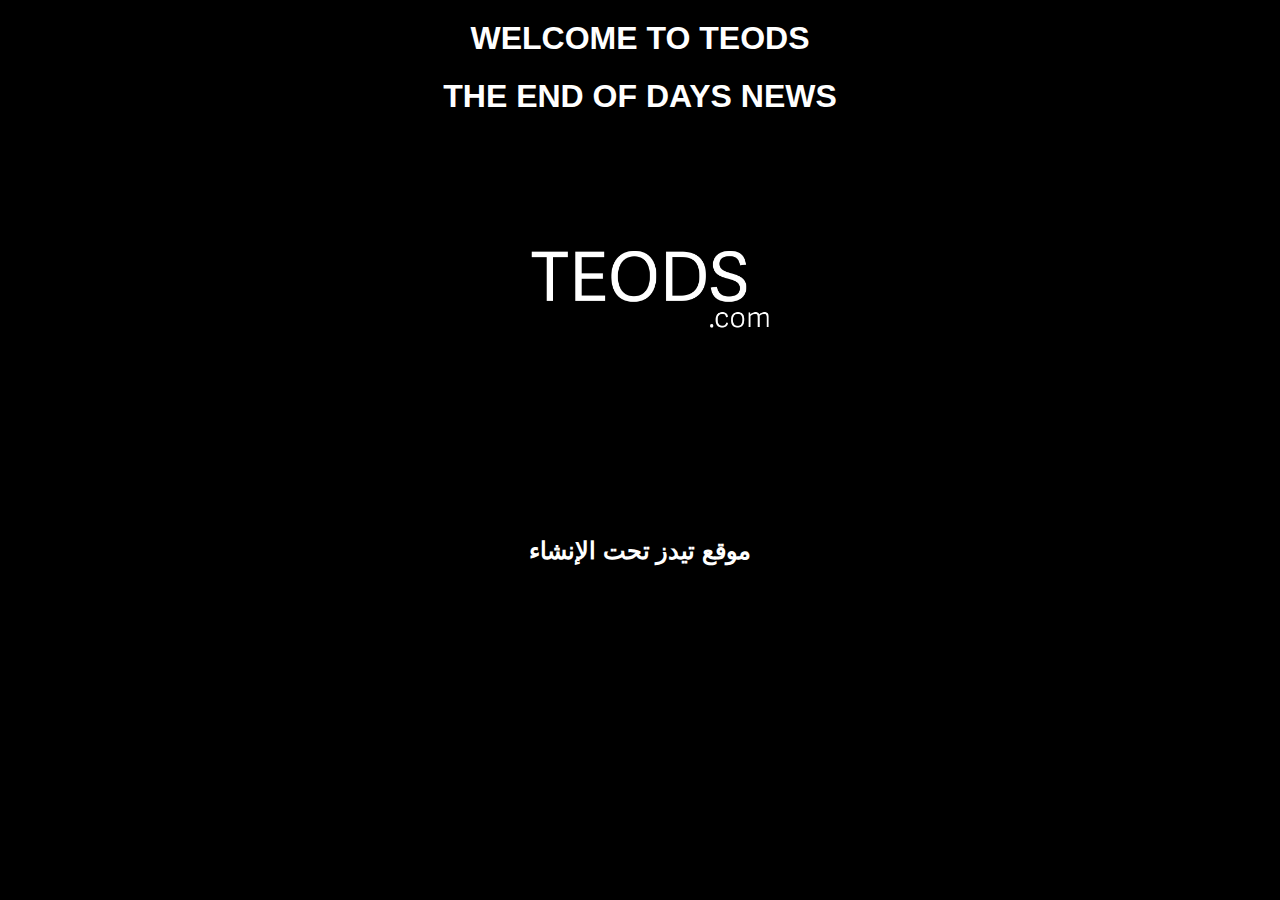
==== index.html @ e40151f4 "Add files via upload" ====
<html lang="en">

<head>
    <meta charset="UTF-8" />
    <meta http-equiv="X-UA-Compatible" content="IE=edge" />
    <meta name="viewport" content="width=device-width, initial-scale=1.0" />
    <link rel="stylesheet" href="./Style/style.css" />
    <link href="./Noto_Kufi_Arabic/NotoKufiArabic-VariableFont_wght.ttf" rel="stylesheet">

    <title>TEODS</title>
</head>

<body>
    <div class="header">
        <h1>WELCOME TO TEODS</h1>
        <h1>THE END OF DAYS NEWS</h1>
    </div>

    <div class="img">
        <img src="./Teods.png" alt="TEODS.COM" />
    </div>
    <div class="header2">
        <h2>موقع تيدز تحت الإنشاء</h1>
    </div>
</body>

</html>
---- Style/style.css ----
body {
    background: black;
    color: white;
    font-family: Arial, Helvetica, sans-serif;
    font-weight: normal;
    font-style: normal;
}

.header {
    text-align-last: center;
    margin-top: 20px;
}

.img,
img {
    width: 300px;
    height: 300px;
    display: block;
    margin-left: auto;
    margin-right: auto;
}

.header2,
h2 {
    text-align-last: center;
    margin-top: 100px;
    font-family: ;
    font-family: "Cairo", sans-serif;
}
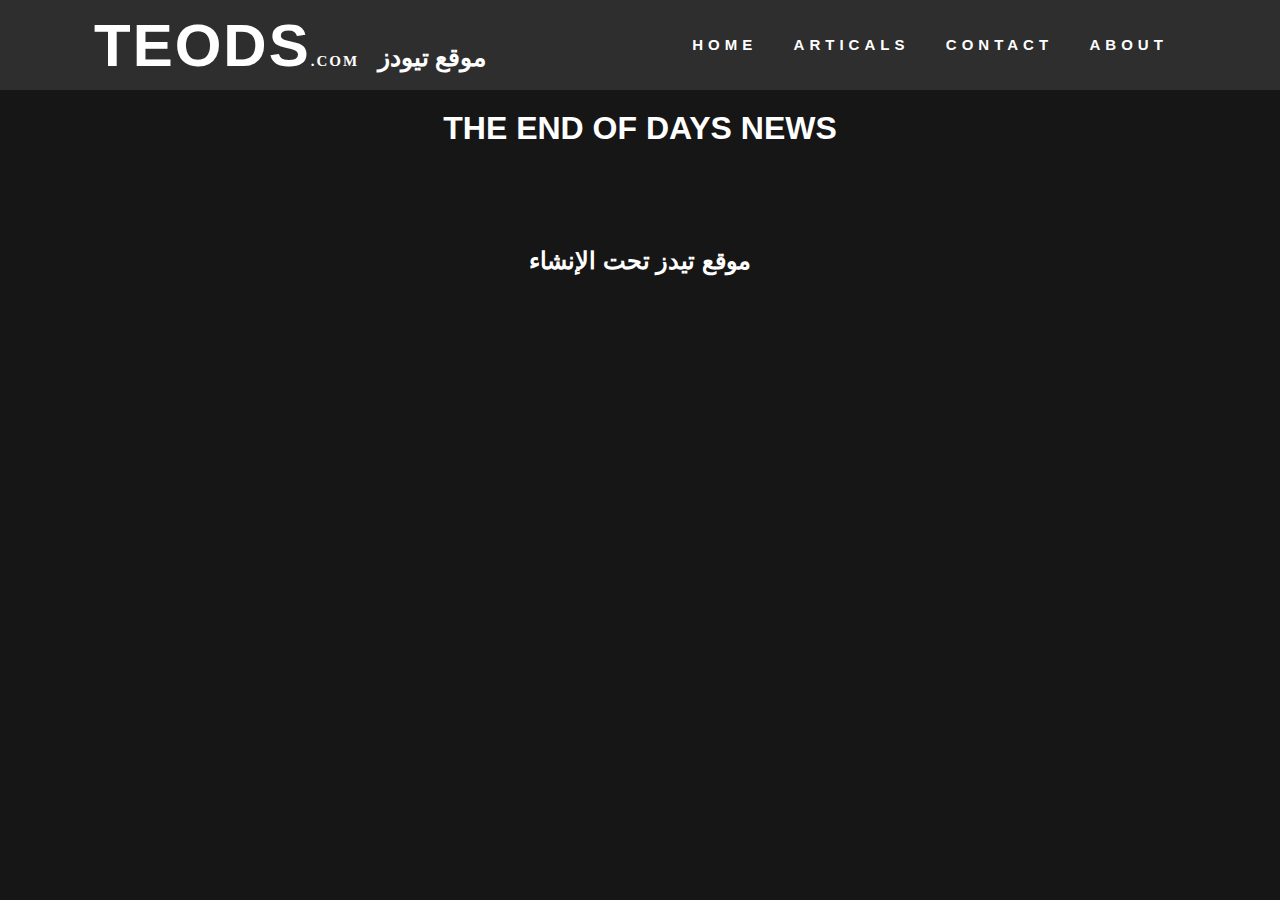
==== commit 64a06869: "Add files via upload" ====
--- a/index.html
+++ b/index.html
@@ -5,23 +5,47 @@
     <meta http-equiv="X-UA-Compatible" content="IE=edge" />
     <meta name="viewport" content="width=device-width, initial-scale=1.0" />
     <link rel="stylesheet" href="./Style/style.css" />
-    <link href="./Noto_Kufi_Arabic/NotoKufiArabic-VariableFont_wght.ttf" rel="stylesheet">
+    <link href="./Noto_Kufi_Arabic/NotoKufiArabic-VariableFont_wght.ttf" rel="stylesheet" />
 
     <title>TEODS</title>
 </head>
 
 <body>
+    <nav>
+        <div class="logo">
+            <h1>TEODS<span>.com</span> <span class="arab">موقع تيودز</span></h1>
+        </div>
+        <ul class="nav-links">
+            <li>
+                <a href="#">HOME</a>
+            </li>
+            <li>
+                <a href="#">ARTICALS</a>
+            </li>
+            <li>
+                <a href="#">CONTACT</a>
+            </li>
+            <li>
+                <a href="#">ABOUT</a>
+            </li>
+        </ul>
+
+        <div class="burger">
+            <div class="line1"></div>
+            <div class="line2"></div>
+            <div class="line3"></div>
+        </div>
+    </nav>
     <div class="header">
-        <h1>WELCOME TO TEODS</h1>
         <h1>THE END OF DAYS NEWS</h1>
     </div>
 
-    <div class="img">
-        <img src="./Teods.png" alt="TEODS.COM" />
-    </div>
+
     <div class="header2">
         <h2>موقع تيدز تحت الإنشاء</h1>
     </div>
+
+    <script src="./script.js"></script>
 </body>
 
 </html>--- a/Style/style.css
+++ b/Style/style.css
@@ -1,5 +1,137 @@
+* {
+    margin: 0px;
+    padding: 0px;
+    box-sizing: border-box;
+}
+
+nav {
+    display: flex;
+    justify-content: space-around;
+    align-items: center;
+    min-height: 10vh;
+    font-family: Arial, Helvetica, sans-serif;
+    background-color: rgb(46, 46, 46);
+}
+
+.logo {
+    color: white;
+    text-transform: uppercase;
+    letter-spacing: 2px;
+    font-size: 30px;
+}
+
+span {
+    font-size: 15px;
+    font-family: "cairo";
+}
+
+.arab {
+    font-size: 25px;
+    font-family: "cairo";
+    letter-spacing: 0px;
+}
+
+.nav-links {
+    display: flex;
+    justify-content: space-around;
+    width: 40%;
+    text-decoration: none;
+}
+
+.nav-links li {
+    list-style: none;
+}
+
+.nav-links a {
+    color: white;
+    text-decoration: none;
+    letter-spacing: 5px;
+    font-size: 15px;
+    font-weight: bold;
+}
+
+.burger div {
+    width: 25px;
+    height: 3px;
+    background-color: white;
+    margin: 5px;
+    transition: all 0.3 ease;
+}
+
+.burger {
+    display: none;
+}
+
+@media screen and (max-width: 1024px) {
+    .nav-links {
+        width: 60%;
+    }
+    .logo {
+        color: white;
+        text-transform: uppercase;
+        letter-spacing: 2px;
+        font-size: 20px;
+    }
+    span {
+        font-size: 10px;
+        font-family: "cairo";
+    }
+}
+
+@media screen and (max-width: 768px) {
+    body {
+        overflow-x: hidden;
+    }
+    .nav-links {
+        position: absolute;
+        right: 0px;
+        height: 92vh;
+        top: 10vh;
+        background-color: rgb(56, 56, 56);
+        display: flex;
+        flex-direction: column;
+        align-items: center;
+        width: 50%;
+        transform: translateX(100%);
+    }
+    .nav-links li {
+        opacity: 0;
+    }
+    .burger {
+        display: block;
+        cursor: pointer;
+    }
+}
+
+.nav-active {
+    transform: translate(0%);
+}
+
+@keyframes navLinkFade {
+    from {
+        opacity: 0;
+        transform: translateX(50px);
+    }
+    to {
+        opacity: 1;
+        transform: 0px;
+    }
+}
+
+.toggle .line1 {
+    transform: rotate(-45deg) translate(-5px, 6px);
+}
+
+.toggle .line2 {
+    opacity: 0;
+}
+
+.toggle .line3 {
+    transform: rotate(45deg) translate(-5px, -6px);
+}
+
 body {
-    background: black;
+    background: rgba(22, 22, 22);
     color: white;
     font-family: Arial, Helvetica, sans-serif;
     font-weight: normal;
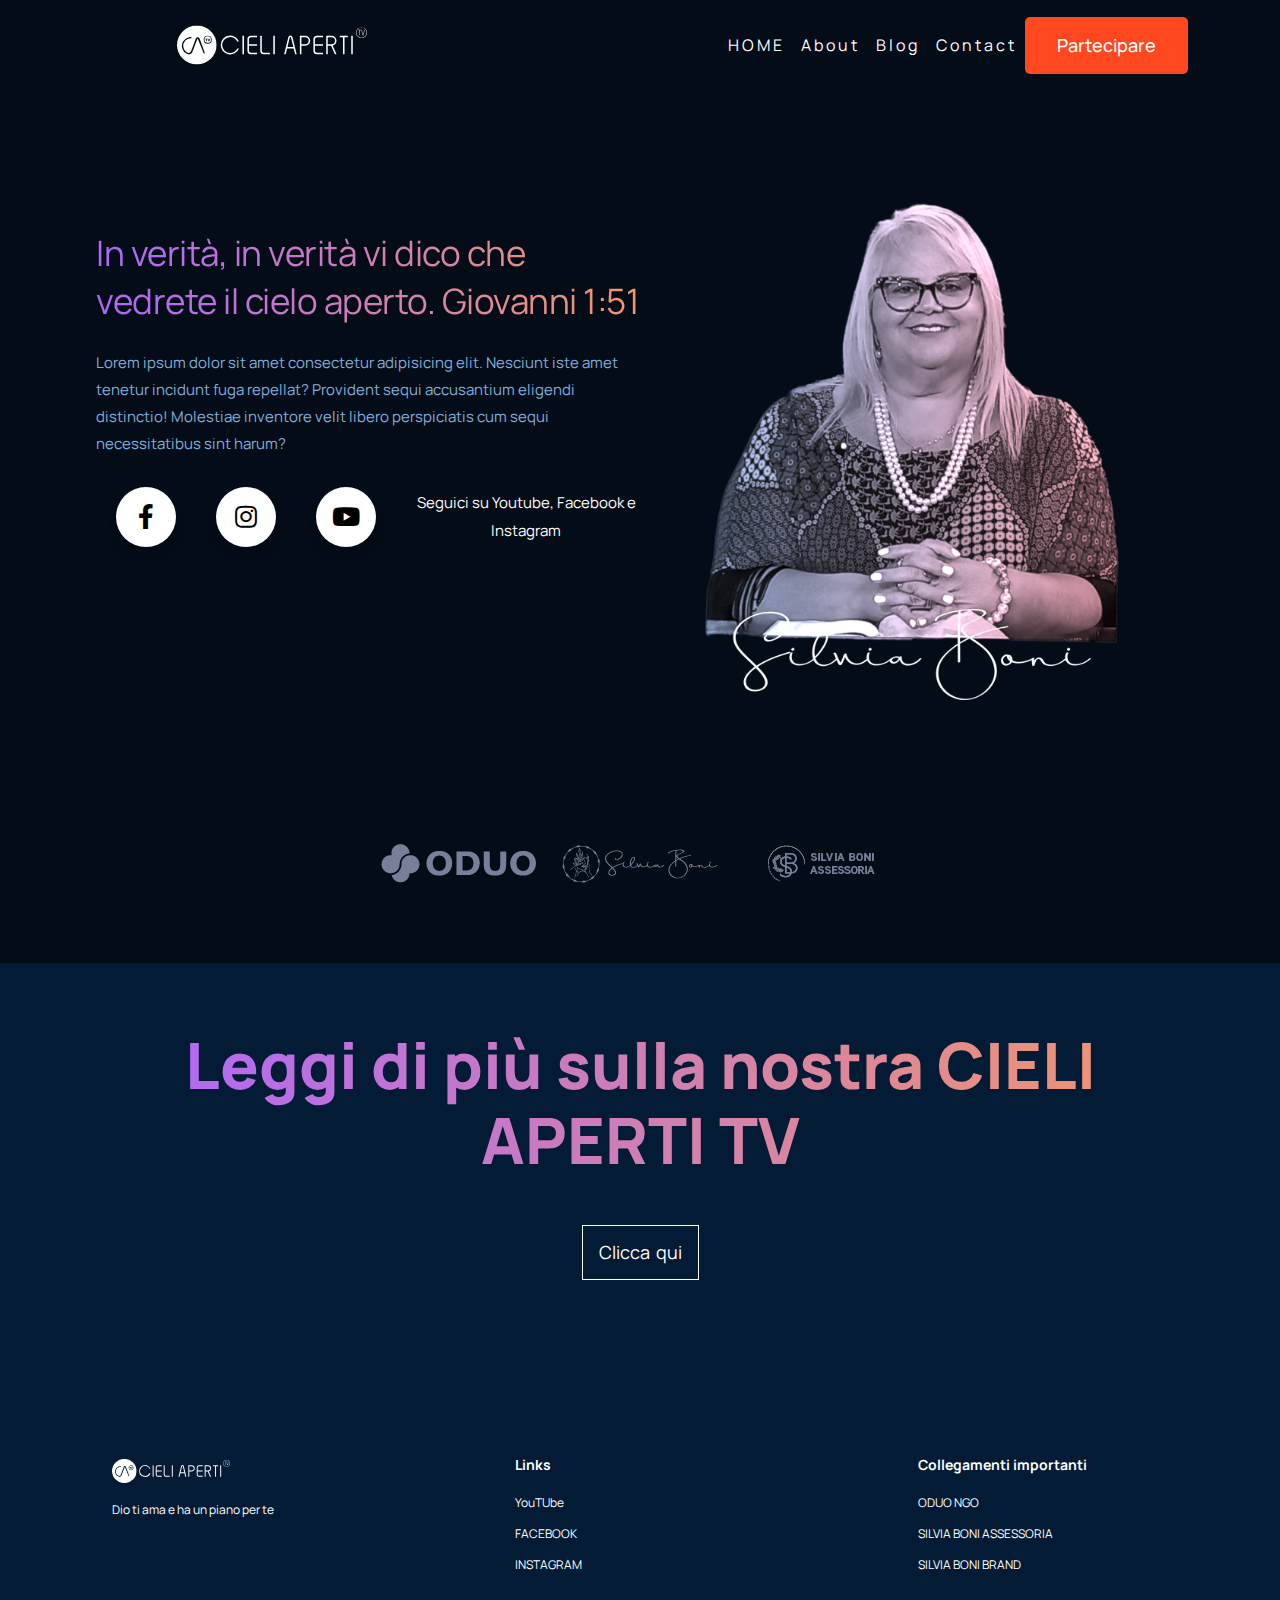
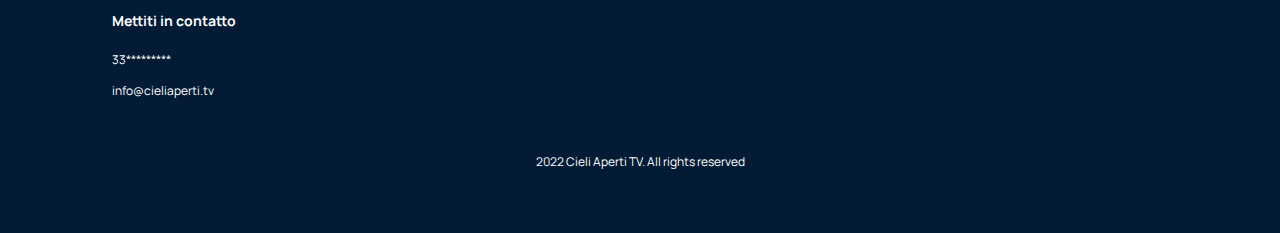
==== commit 1455f62b: "Add files via upload" ====
--- a/index.html
+++ b/index.html
@@ -1,51 +1,142 @@
 <html lang="en">
-
-<head>
+  <head>
     <meta charset="UTF-8" />
     <meta http-equiv="X-UA-Compatible" content="IE=edge" />
     <meta name="viewport" content="width=device-width, initial-scale=1.0" />
-    <link rel="stylesheet" href="./Style/style.css" />
-    <link href="./Noto_Kufi_Arabic/NotoKufiArabic-VariableFont_wght.ttf" rel="stylesheet" />
-
-    <title>TEODS</title>
-</head>
-
-<body>
-    <nav>
-        <div class="logo">
-            <h1>TEODS<span>.com</span> <span class="arab">موقع تيودز</span></h1>
-        </div>
-        <ul class="nav-links">
-            <li>
-                <a href="#">HOME</a>
-            </li>
-            <li>
-                <a href="#">ARTICALS</a>
-            </li>
-            <li>
-                <a href="#">CONTACT</a>
-            </li>
-            <li>
-                <a href="#">ABOUT</a>
-            </li>
-        </ul>
-
-        <div class="burger">
-            <div class="line1"></div>
-            <div class="line2"></div>
-            <div class="line3"></div>
-        </div>
-    </nav>
-    <div class="header">
-        <h1>THE END OF DAYS NEWS</h1>
-    </div>
+    <link
+      rel="shortcut icon"
+      href="../assets/favicon.ico"
+      type="image/x-icon"
+    />
 
 
-    <div class="header2">
-        <h2>موقع تيدز تحت الإنشاء</h1>
+    <link rel="stylesheet" href="./src/style.css" />
+    <link rel="stylesheet" href="https://cdnjs.cloudflare.com/ajax/libs/font-awesome/5.15.3/css/all.min.css"/>
+
+
+    <title>CIELI APERTI TV</title>
+  </head>
+  <body>
+    <nav>
+      <div class="logo">
+        <img src="./assets/logo.svg" alt="Cieli Aperti TV" />
+      </div>
+      <ul class="nav-links">
+        <li><a href="#">HOME</a></li>
+        <li><a href="#">About</a></li>
+        <li><a href="#">Blog</a></li>
+        <li><a href="#">Contact</a></li>
+        <li><div class="donation-btn">
+          <button type="button">Partecipare</button></li>
+      </ul>
+      <div class="burger">
+        <div class="line1"></div>
+        <div class="line2"></div>
+        <div class="line3"></div>
+      </div>
+    </nav>
+
+   <header class="ca-header">
+     
+    <div class="gpt3__header section__padding" id="home">
+      <div class="gpt3__header-content">
+        <h1 class="gradient__text">
+          In verità, in verità vi dico che vedrete il cielo aperto. Giovanni
+          1:51
+        </h1>
+        <p>
+          Lorem ipsum dolor sit amet consectetur adipisicing elit. Nesciunt iste
+          amet tenetur incidunt fuga repellat? Provident sequi accusantium
+          eligendi distinctio! Molestiae inventore velit libero perspiciatis cum
+          sequi necessitatibus sint harum?
+        </p>
+
+        <div class="gpt3__header-content__people">
+          <div class="wrapper">
+            <div class="icon facebook">
+               <div class="tooltip">
+                  Facebook
+               </div>
+               <span><i class="fab fa-facebook-f"></i></span>
+            </div>
+           
+            <div class="icon instagram">
+               <div class="tooltip">
+                  Instagram
+               </div>
+               <span><i class="fab fa-instagram"></i></span>
+            </div>
+          
+            <div class="icon youtube">
+               <div class="tooltip">
+                  YouTube
+               </div>
+               <span><i class="fab fa-youtube"></i></span>
+            </div>
+         </div>
+         <div class="gpt3__header-content__people">
+          <p> Seguici su Youtube, Facebook e Instagram</p>
+        </div>
+      </div>
+      </div>
+
+      <div class="gpt3__header-image">
+        <img src="./assets/ai.png" alt="Cieli Aperti LOGO" />
+      </div>
     </div>
-
-    <script src="./script.js"></script>
-</body>
-
-</html>+    
+   </header>
+   <div class="gpt3__brand section__padding">
+    <div>
+      <img src="./assets/ODUO.png" alt="ODUO" />
+    </div>
+    <div>
+      <img src="./assets/SilviaBoni.png"alt="Silvia Boni" />
+    </div>
+    <div>
+      <img src="./assets/SBA.png"alt="Silvia Boni Assessoria" />
+    </div>
+  </div>
+  
+   <footer class="bottom">
+     
+    <div class="gpt3__footer section__padding">
+      <div class="gpt3__footer-heading">
+        <h1 class="gradient__text">
+          Leggi di più sulla nostra CIELI APERTI TV
+        </h1>
+      </div>
+      <div class="gpt3__footer-btn">
+        <p>Clicca qui</p>
+      </div>
+      <div class="gpt3__footer-links">
+        <div class="gpt3__footer-links_logo">
+          <img src="./assets/logo.svg"alt="Logo" />
+          <p>Dio ti ama e ha un piano per te</p>
+        </div>
+        <div class="gpt3__footer-links_div">
+          <h4>Links</h4>
+          <p>YouTUbe</p>
+          <p>FACEBOOK</p>
+          <p>INSTAGRAM</p>
+        </div>
+        <div class="gpt3__footer-links_div">
+          <h4>Collegamenti importanti</h4>
+          <p>ODUO NGO</p>
+          <p>SILVIA BONI ASSESSORIA</p>
+          <p>SILVIA BONI BRAND</p>
+        </div>
+        <div class="gpt3__footer-links_div">
+          <h4>Mettiti in contatto</h4>
+          <p>33*********</p>
+          <p>info@cieliaperti.tv</p>
+        </div>
+      </div>
+      <div class="gpt3__footer-copyright">
+        <p>2022 Cieli Aperti TV. All rights reserved</p>
+      </div>
+    </div>
+   </footer>
+    <script src="./src/script.js"></script>
+  </body>
+</html>
--- a/src/style.css
+++ b/src/style.css
@@ -0,0 +1,771 @@
+@import url("https://fonts.googleapis.com/css2?family=Manrope:wght@200;300;400;500;600;700;800&display=swap");
+@import url("https://fonts.googleapis.com/css?family=Poppins:400,500,600,700&display=swap");
+
+:root {
+  --font-family: "Manrope", sans-serif;
+
+  --gradient-text: linear-gradient(89.97deg, #ae67fa 1.84%, #f49867 102.67%);
+  --gradient-bar: linear-gradient(103.22deg, #ae67fa -13.86%, #f49867 99.55%);
+
+  --color-bg: #040c18;
+  --color-footer: #031b34;
+  --color-blog: #042c54;
+  --color-text: #81afdd;
+  --color-subtext: #ff8a71;
+}
+
+/* * {
+  margin: 0;
+  padding: 0;
+} */
+body {
+  position: relative;
+}
+nav {
+  width: 100%;
+  height: 10vh;
+  /* background-color: #040c18; */
+  display: flex;
+  justify-content: space-around;
+  align-items: center;
+  /* justify-content: space-between; */
+}
+
+.logo img {
+  width: 250px;
+  height: 100px;
+}
+
+.nav-links {
+  width: 30%;
+  list-style: none;
+  display: flex;
+  justify-content: space-around;
+  text-transform: capitalize;
+  align-items: center;
+}
+
+.nav-links li a {
+  text-decoration: none;
+  font-size: 12pt;
+  font-family: var(--font-family);
+  letter-spacing: 3px;
+  color: white;
+  text-transform: capitalize;
+}
+.burger div {
+  color: white;
+  width: 25px;
+  height: 5px;
+  margin: 4px;
+  background-color: white;
+  transition: all 0.5s ease;
+}
+.burger {
+  display: none;
+}
+@media screen and (max-width: 1280px) {
+  .nav-links li a {
+    display: flex;
+    justify-content: space-between;
+    align-items: center;
+
+    padding: 1rem 0.5rem;
+  }
+
+  .logo img {
+    width: 190px;
+    height: 100px;
+  }
+}
+@media screen and (max-width: 820px) {
+  .nav-links,
+  li,
+  a {
+    padding: 1rem 0.2rem;
+
+    /* align-items: center; */
+
+    padding: 1rem 0.5rem;
+  }
+  .logo {
+    margin-left: -6rem;
+    margin-right: -7rem;
+  }
+
+  .logo img {
+    width: 100px;
+    height: 100px;
+  }
+}
+
+@media screen and (max-width: 680px) {
+  html,
+  body {
+    width: 100%;
+    overflow-x: hidden;
+  }
+  .burger {
+    display: block;
+  }
+  .nav-links {
+    color: white;
+    position: absolute;
+    top: 10vh;
+    right: 0;
+    flex-direction: column;
+    height: 90vh;
+    background-color: #040c18;
+    width: 50%;
+    align-items: center;
+    transform: translateX(100%);
+    align-items: center;
+  }
+  .nav-links li {
+    opacity: 0;
+  }
+  .wrapper,
+  .icon {
+    width: 30px;
+  }
+
+  .logo {
+    margin-left: 0;
+    margin-right: 0;
+  }
+
+  .logo img {
+    width: 160px;
+    height: 120px;
+  }
+}
+.active {
+  transform: translateX(0);
+}
+
+@keyframes opacity {
+  from {
+    opacity: 0;
+    transform: translateX(35px);
+  }
+  to {
+    opacity: 1;
+    transform: translateX(0);
+  }
+}
+
+.close .line1 {
+  transform: rotate(-45deg) translate(-6px, 7px);
+}
+
+.close .line2 {
+  opacity: 0;
+}
+.close .line3 {
+  transform: rotate(45deg) translate(-6px, -7px);
+}
+
+.donation-btn,
+button {
+  padding: 0.5rem 1rem;
+  color: #fff;
+  background: #ff4820;
+  font-family: var(--font-family);
+  font-weight: 500;
+  font-size: 18px;
+  line-height: 25px;
+  border: none;
+  outline: none;
+  cursor: pointer;
+  border-radius: 5px;
+}
+
+.gpt3__header {
+  display: flex;
+}
+
+.gpt3__header-content {
+  flex: 1;
+  display: flex;
+  justify-content: center;
+  align-items: flex-start;
+  flex-direction: column;
+
+  margin-right: 5rem;
+}
+
+.gpt3__header-content h1 {
+  font-family: var(--font-family);
+  font-weight: 800;
+  font-size: 62px;
+  letter-spacing: -0.04;
+  animation-name: text-focus-in;
+  animation-duration: 1s;
+  animation-timing-function: ease;
+  animation-delay: 0s;
+  animation-iteration-count: 1;
+  animation-direction: normal;
+  animation-fill-mode: none;
+  /* shorthand 
+  animation: text-focus-in 1s ease 0s 1 normal none;
+  */
+}
+@keyframes text-focus-in {
+  0% {
+    filter: blur(12px);
+    opacity: 0;
+  }
+  100% {
+    filter: blur(0);
+    opacity: 1;
+  }
+}
+.gpt3__header-content p {
+  font-family: var(--font-family);
+  font-style: normal;
+  font-weight: normal;
+  font-size: 20px;
+  line-height: 27px;
+  color: var(--color-text);
+
+  margin-top: 1.5rem;
+}
+
+.gpt3__header-content__people {
+  width: 100%;
+  display: flex;
+  justify-content: flex-start;
+  margin-top: 1rem;
+  margin-bottom: 1rem;
+}
+
+.gpt3__header-content__people img {
+  width: 181.79px;
+  height: 38px;
+}
+
+.gpt3__header-content__people p {
+  margin: 0 0 0 1rem;
+  font-family: var(--font-family);
+  font-weight: 400;
+  font-size: 14px;
+  line-height: 28px;
+  color: #fff;
+  text-align: center;
+  display: flex;
+}
+
+.gpt3__header-image {
+  flex: 1;
+  display: flex;
+  justify-content: center;
+  align-items: center;
+  animation-name: fade-in-top;
+  animation-duration: 1s;
+  animation-timing-function: ease;
+  animation-delay: 0s;
+  animation-iteration-count: 1;
+  animation-direction: normal;
+  animation-fill-mode: none;
+  animation: fade-in-top 1s ease 0s 1 normal none;
+}
+@keyframes fade-in-top {
+  0% {
+    transform: translateY(-50px);
+    opacity: 0;
+  }
+  100% {
+    transform: translateY(0);
+    opacity: 1;
+  }
+}
+.gpt3__header-image img {
+  width: 100%;
+  height: 100%;
+  margin-top: 0;
+}
+
+@media screen and (max-width: 1280px) {
+  .gpt3__header-content {
+    margin: 0 0 3rem;
+  }
+
+  .gpt3__header-image img {
+    width: 100%;
+    height: 100%;
+    margin-top: 0;
+  }
+
+  .gpt3__header-content h1 {
+    font-family: var(--font-family);
+    font-weight: 400;
+    font-size: 35px;
+    letter-spacing: -0.5;
+  }
+  .gpt3__header-content p {
+    font-size: 15px;
+  }
+}
+
+@media screen and (max-width: 1050px) {
+  .gpt3__header {
+    flex-direction: column;
+  }
+  .gpt3__header-content {
+    margin: 0 0 3rem;
+  }
+  .gpt3__header-image img {
+    width: 100%;
+    height: 100%;
+    margin-top: 0;
+  }
+
+  .gpt3__header-content h1 {
+    font-family: var(--font-family);
+    font-weight: 500;
+    font-size: 40px;
+    letter-spacing: -0.04;
+  }
+}
+@media screen and (max-width: 700px) {
+  .gpt3__header {
+    flex-direction: column;
+  }
+  .gpt3__header h1 {
+    font-size: 25px;
+    line-height: 31px;
+  }
+  .gpt3__header p {
+    font-size: 15px;
+    line-height: 23px;
+  }
+  .gpt3__header-content__people {
+    flex-direction: column;
+  }
+  .gpt3__header-content__people p {
+    margin: 0;
+  }
+  .gpt3__header-content__input input,
+  .gpt3__header-content__input button {
+    font-size: 16px;
+    line-height: 24px;
+  }
+}
+
+@media screen and (max-width: 650px) {
+  .gpt3__header h1 {
+    font-size: 25px;
+    line-height: 31px;
+  }
+  .gpt3__header p {
+    font-size: 15px;
+    line-height: 23px;
+  }
+  .gpt3__header-content__people {
+    flex-direction: column;
+  }
+  .gpt3__header-content__people p {
+    margin: 0;
+  }
+  .gpt3__header-content__input input,
+  .gpt3__header-content__input button {
+    font-size: 16px;
+    line-height: 24px;
+  }
+}
+
+@media screen and (max-width: 490px) {
+  .gpt3__header h1 {
+    font-size: 23px;
+    line-height: 30px;
+  }
+  .gpt3__header p {
+    font-size: 14px;
+    line-height: 21px;
+  }
+  .gpt3__header-content__input input,
+  .gpt3__header-content__input button {
+    font-size: 12px;
+    line-height: 16px;
+  }
+}
+/* 
+@media screen and (max-width: 1280px)
+@media screen and (max-width: 1050px)
+@media screen and (max-width: 700px)
+@media screen and (max-width: 550px)
+@media screen and (max-width: 390px)
+@media screen and (max-width: 280px) */
+
+* {
+  box-sizing: border-box;
+  padding: 0;
+  margin: 0;
+  scroll-behavior: smooth;
+}
+
+body {
+  background: var(--color-bg);
+}
+
+a {
+  color: unset;
+  text-decoration: none;
+}
+
+.gradient__bg {
+  /* ff 3.6+ */
+  background: -moz-radial-gradient(
+    circle at 0% 0%,
+    rgba(0, 40, 83, 1) 0%,
+    rgba(90, 0, 21, 1) 100%
+  );
+
+  /* safari 5.1+,chrome 10+ */
+  background: -webkit-radial-gradient(
+    circle at 0% 0%,
+    rgba(0, 40, 83, 1) 0%,
+    rgba(90, 0, 21, 1) 100%
+  );
+
+  /* opera 11.10+ */
+  background: -o-radial-gradient(
+    circle at 0% 0%,
+    rgba(0, 40, 83, 1) 0%,
+    rgba(90, 0, 21, 1) 100%
+  );
+
+  /* ie 10+ */
+  background: -ms-radial-gradient(
+    circle at 0% 0%,
+    rgba(0, 40, 83, 1) 0%,
+    rgba(90, 0, 21, 1) 100%
+  );
+
+  /* global 92%+ browsers support */
+  background: radial-gradient(
+    circle at 0% 0%,
+    rgba(0, 40, 83, 1) 0%,
+    rgba(90, 0, 21, 1) 100%
+  );
+}
+
+.gradient__text {
+  background: var(--gradient-text);
+  background-clip: text;
+  -webkit-background-clip: text;
+  -webkit-text-fill-color: transparent;
+}
+
+.section__padding {
+  padding: 4rem 6rem;
+}
+
+.section__margin {
+  margin: 4rem 6rem;
+}
+
+.scale-up-center {
+  -webkit-animation: scale-up-center 0.4s cubic-bezier(0.39, 0.575, 0.565, 1)
+    both;
+  animation: scale-up-center 0.4s cubic-bezier(0.39, 0.575, 0.565, 1) both;
+}
+
+@-webkit-keyframes scale-up-center {
+  0% {
+    -webkit-transform: scale(0.5);
+    transform: scale(0.5);
+  }
+  100% {
+    -webkit-transform: scale(1);
+    transform: scale(1);
+  }
+}
+@keyframes scale-up-center {
+  0% {
+    -webkit-transform: scale(0.5);
+    transform: scale(0.5);
+  }
+  100% {
+    -webkit-transform: scale(1);
+    transform: scale(1);
+  }
+}
+
+@media screen and (max-width: 700px) {
+  .section__padding {
+    padding: 4rem;
+  }
+
+  .section__margin {
+    margin: 4rem;
+  }
+}
+
+@media screen and (max-width: 550px) {
+  .section__padding {
+    padding: 4rem 2rem;
+  }
+
+  .section__margin {
+    margin: 4rem 2rem;
+  }
+}
+
+.gpt3__footer {
+  display: flex;
+  flex-direction: column;
+  justify-content: center;
+  align-items: center;
+
+  background: var(--color-footer);
+}
+
+.gpt3__footer-heading {
+  width: 100%;
+  text-align: center;
+
+  margin-bottom: 3rem;
+}
+
+.gpt3__footer-heading h1 {
+  font-family: var(--font-family);
+  font-weight: 800;
+  font-size: 64px;
+  line-height: 75px;
+}
+
+.gpt3__footer-btn {
+  display: flex;
+  justify-content: center;
+  align-items: center;
+
+  padding: 1rem;
+  border: 1px solid #fff;
+  text-align: center;
+
+  margin-bottom: 10rem;
+  cursor: pointer;
+}
+
+.gpt3__footer-btn p {
+  font-size: 18px;
+  font-family: var(--font-family);
+  line-height: 21px;
+  color: #fff;
+  word-spacing: 2px;
+}
+
+.gpt3__footer-links {
+  display: flex;
+  justify-content: space-between;
+  align-items: flex-start;
+  flex-direction: row;
+  flex-wrap: wrap;
+
+  width: 100%;
+  text-align: left;
+}
+
+.gpt3__footer-links div {
+  width: 250px;
+  margin: 1rem;
+}
+
+.gpt3__footer-links_logo {
+  display: flex;
+  flex-direction: column;
+}
+
+.gpt3__footer-links_logo img {
+  width: 118px;
+  height: 30px;
+
+  margin-bottom: 1rem;
+}
+
+.gpt3__footer-links_logo p {
+  font-family: var(--font-family);
+  font-size: 12px;
+  line-height: 15px;
+  color: #fff;
+}
+
+.gpt3__footer-links_div {
+  display: flex;
+  justify-content: flex-start;
+  flex-direction: column;
+}
+
+.gpt3__footer-links_div h4 {
+  font-size: 14px;
+  line-height: 17px;
+  font-family: var(--font-family);
+  color: #fff;
+
+  margin-bottom: 0.9rem;
+}
+
+.gpt3__footer-links_div p {
+  font-size: 12px;
+  line-height: 15px;
+  font-family: var(--font-family);
+  color: #fff;
+
+  margin: 0.5rem 0;
+  cursor: pointer;
+}
+
+.gpt3__footer-copyright {
+  margin-top: 2rem;
+  text-align: center;
+  width: 100%;
+}
+
+.gpt3__footer-copyright p {
+  font-size: 12px;
+  font-family: var(--font-family);
+  line-height: 15px;
+  color: #fff;
+}
+
+@media screen and (max-width: 850px) {
+  .gpt3__footer-heading h1 {
+    font-size: 44px;
+    line-height: 50px;
+  }
+}
+
+@media screen and (max-width: 550px) {
+  .gpt3__footer-heading h1 {
+    font-size: 34px;
+    line-height: 42px;
+  }
+
+  .gpt3__footer-links div {
+    margin: 1rem 0;
+  }
+
+  .gpt3__footer-btn p {
+    font-size: 14px;
+    line-height: 20px;
+  }
+}
+
+@media screen and (max-width: 400px) {
+  .gpt3__footer-heading h1 {
+    font-size: 27px;
+    line-height: 38px;
+  }
+}
+
+.wrapper {
+  display: inline-flex;
+  align-items: center;
+  justify-content: space-between;
+}
+.wrapper .icon {
+  margin: 0 20px;
+  text-align: center;
+  cursor: pointer;
+  display: flex;
+  align-items: center;
+  justify-content: center;
+  flex-direction: column;
+  position: relative;
+  z-index: 2;
+  transition: 0.4s cubic-bezier(0.68, -0.55, 0.265, 1.55);
+}
+.wrapper .icon span {
+  display: block;
+  height: 60px;
+  width: 60px;
+  background: #fff;
+  border-radius: 50%;
+  position: relative;
+  z-index: 2;
+  box-shadow: 0px 10px 10px rgba(0, 0, 0, 0.1);
+  transition: 0.4s cubic-bezier(0.68, -0.55, 0.265, 1.55);
+}
+.wrapper .icon span i {
+  line-height: 60px;
+  font-size: 25px;
+}
+.wrapper .icon .tooltip {
+  position: absolute;
+  top: 0;
+  z-index: 1;
+  background: #fff;
+  color: #fff;
+  padding: 10px 18px;
+  font-size: 20px;
+  font-weight: 500;
+  border-radius: 25px;
+  opacity: 0;
+  pointer-events: none;
+  box-shadow: 0px 10px 10px rgba(0, 0, 0, 0.1);
+  transition: 0.4s cubic-bezier(0.68, -0.55, 0.265, 1.55);
+}
+.wrapper .icon:hover .tooltip {
+  top: -70px;
+  opacity: 1;
+  pointer-events: auto;
+}
+.icon .tooltip:before {
+  position: absolute;
+  content: "";
+  height: 15px;
+  width: 15px;
+  background: #fff;
+  left: 50%;
+  bottom: -6px;
+  transform: translateX(-50%) rotate(45deg);
+  transition: 0.4s cubic-bezier(0.68, -0.55, 0.265, 1.55);
+}
+.wrapper .icon:hover span {
+  color: #fff;
+}
+.wrapper .icon:hover span,
+.wrapper .icon:hover .tooltip {
+  text-shadow: 0px -1px 0px rgba(0, 0, 0, 0.4);
+}
+.wrapper .facebook:hover span,
+.wrapper .facebook:hover .tooltip,
+.wrapper .facebook:hover .tooltip:before {
+  background: #3b5999;
+}
+
+.wrapper .instagram:hover span,
+.wrapper .instagram:hover .tooltip,
+.wrapper .instagram:hover .tooltip:before {
+  background: #e1306c;
+}
+.wrapper .youtube:hover span,
+.wrapper .youtube:hover .tooltip,
+.wrapper .youtube:hover .tooltip:before {
+  background: #de463b;
+}
+.gpt3__brand {
+  display: flex;
+  flex-wrap: wrap;
+  justify-content: center;
+  align-items: center;
+}
+
+.gpt3__brand div {
+  flex: 1;
+  max-width: 150px;
+  min-width: 120px;
+  margin: 1rem;
+
+  display: flex;
+  justify-content: center;
+  align-items: center;
+}
+
+/* @media screen and (max-width: 1280px){}
+@media screen and (max-width: 1050px){}
+@media screen and (max-width: 700px){}
+@media screen and (max-width: 550px){}
+@media screen and (max-width: 390px){}
+@media screen and (max-width: 280px){} */
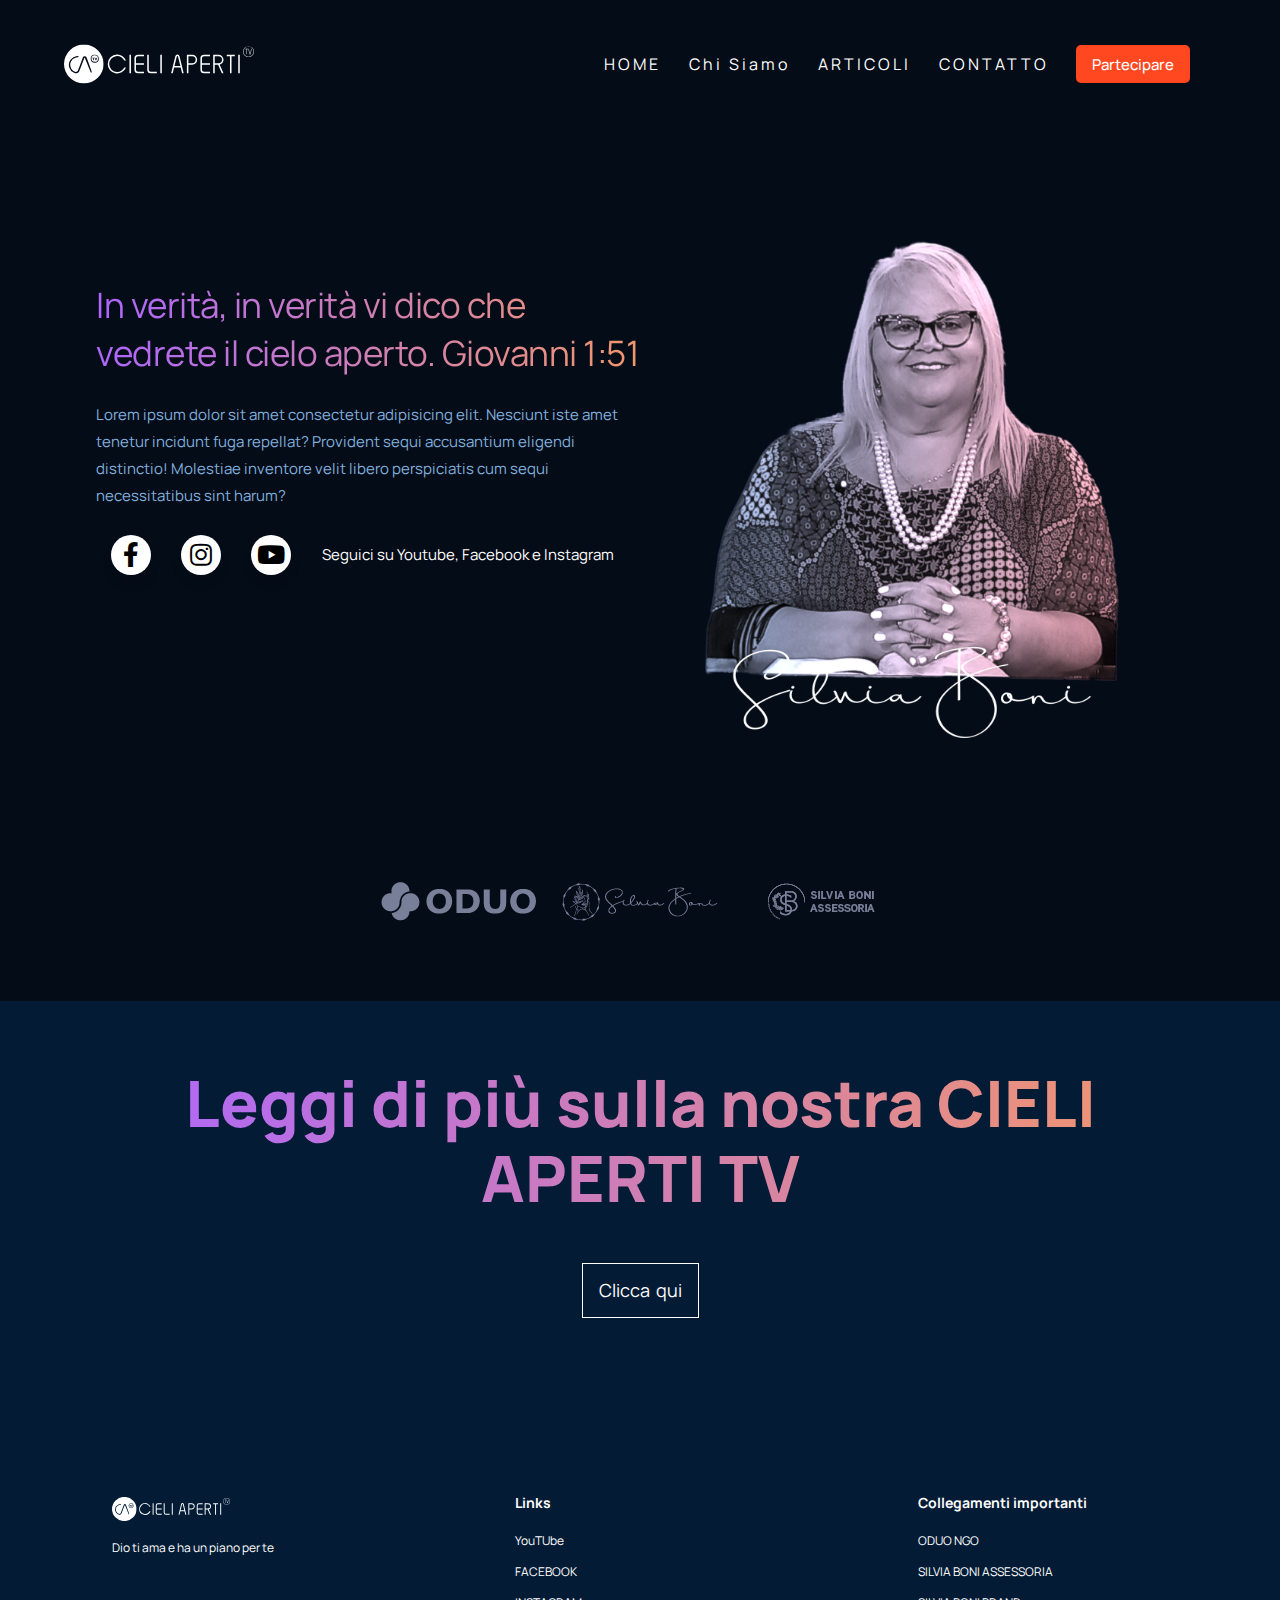
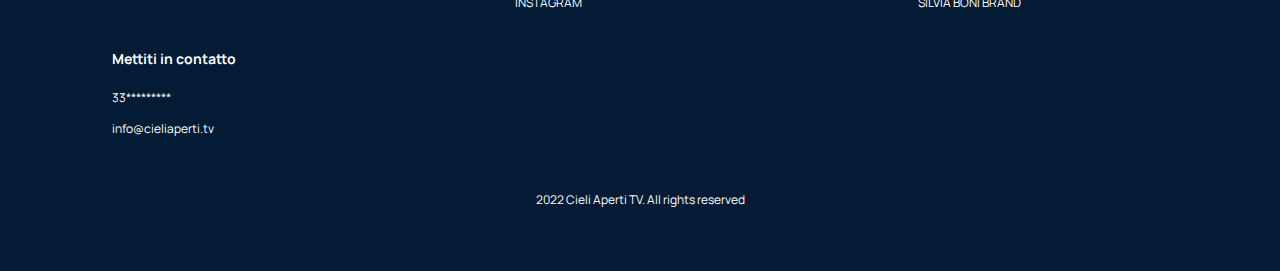
==== commit c566e8b9: "Add files via upload" ====
--- a/index.html
+++ b/index.html
@@ -23,9 +23,9 @@
       </div>
       <ul class="nav-links">
         <li><a href="#">HOME</a></li>
-        <li><a href="#">About</a></li>
-        <li><a href="#">Blog</a></li>
-        <li><a href="#">Contact</a></li>
+        <li><a href="#">Chi siamo</a></li>
+        <li><a href="#">ARTICOLI</a></li>
+        <li><a href="#">CONTATTO</a></li>
         <li><div class="donation-btn">
           <button type="button">Partecipare</button></li>
       </ul>
@@ -54,22 +54,24 @@
         <div class="gpt3__header-content__people">
           <div class="wrapper">
             <div class="icon facebook">
-               <div class="tooltip">
-                  Facebook
+               <div class="tooltip"><a href="https://m.facebook.com/cieliaperti.tv" target="_blank" rel="noopener noreferrer">Facebook</a>
+              
+                
+                  
                </div>
                <span><i class="fab fa-facebook-f"></i></span>
             </div>
            
             <div class="icon instagram">
-               <div class="tooltip">
-                  Instagram
+               <div class="tooltip"><a href="https://m.facebook.com/cieliaperti.tv" target="_blank" rel="noopener noreferrer">Instagram</a>
+                  
                </div>
                <span><i class="fab fa-instagram"></i></span>
             </div>
           
             <div class="icon youtube">
-               <div class="tooltip">
-                  YouTube
+               <div class="tooltip"><a href="https://m.facebook.com/cieliaperti.tv" target="_blank" rel="noopener noreferrer">YouTube</a>
+                  
                </div>
                <span><i class="fab fa-youtube"></i></span>
             </div>
--- a/src/style.css
+++ b/src/style.css
@@ -14,21 +14,20 @@
   --color-subtext: #ff8a71;
 }
 
-/* * {
-  margin: 0;
-  padding: 0;
-} */
 body {
   position: relative;
 }
 nav {
   width: 100%;
   height: 10vh;
+  font-size: 17px;
   /* background-color: #040c18; */
   display: flex;
+  /* position: absolute; */
   justify-content: space-around;
   align-items: center;
-  /* justify-content: space-between; */
+  justify-content: space-between;
+  padding: 4rem 4rem;
 }
 
 .logo img {
@@ -37,21 +36,28 @@
 }
 
 .nav-links {
-  width: 30%;
+  position: relative;
+  /* width: 20%; */
   list-style: none;
   display: flex;
   justify-content: space-around;
   text-transform: capitalize;
   align-items: center;
-}
-
-.nav-links li a {
+  font-size: 17px;
+}
+
+.nav-links,
+li,
+a {
   text-decoration: none;
-  font-size: 12pt;
+  font-size: 16px;
+  margin: 5px;
   font-family: var(--font-family);
   letter-spacing: 3px;
   color: white;
   text-transform: capitalize;
+  justify-content: space-between;
+  align-items: center;
 }
 .burger div {
   color: white;
@@ -64,8 +70,41 @@
 .burger {
   display: none;
 }
+
+@media screen and (max-width: 1633px) {
+  .nav-links,
+  li,
+  a {
+    align-items: center;
+    padding: 1rem 0.5rem;
+    justify-content: space-between;
+    align-items: center;
+  }
+  .nav-links {
+    align-items: center;
+    font-size: 12px;
+  }
+}
+
+.donation-btn,
+button {
+  padding: 1rem 0.2rem;
+  color: #fff;
+  background: #ff4820;
+  font-family: var(--font-family);
+  font-weight: 500;
+  font-size: 15px;
+  line-height: 20px;
+  border: none;
+  outline: none;
+  cursor: pointer;
+  border-radius: 5px;
+}
+
 @media screen and (max-width: 1280px) {
-  .nav-links li a {
+  .nav-links,
+  li,
+  a {
     display: flex;
     justify-content: space-between;
     align-items: center;
@@ -82,7 +121,7 @@
   .nav-links,
   li,
   a {
-    padding: 1rem 0.2rem;
+    padding: 1rem 0.1rem;
 
     /* align-items: center; */
 
@@ -124,9 +163,14 @@
   .nav-links li {
     opacity: 0;
   }
+  .nav-links,
+  li,
+  a {
+    font-size: 12px;
+  }
   .wrapper,
   .icon {
-    width: 30px;
+    width: 15px;
   }
 
   .logo {
@@ -167,12 +211,12 @@
 
 .donation-btn,
 button {
-  padding: 0.5rem 1rem;
+  padding: 0.2rem 0.5rem;
   color: #fff;
   background: #ff4820;
   font-family: var(--font-family);
   font-weight: 500;
-  font-size: 18px;
+  font-size: 15px;
   line-height: 25px;
   border: none;
   outline: none;
@@ -665,7 +709,7 @@
   justify-content: space-between;
 }
 .wrapper .icon {
-  margin: 0 20px;
+  margin: 0 15px;
   text-align: center;
   cursor: pointer;
   display: flex;
@@ -678,8 +722,8 @@
 }
 .wrapper .icon span {
   display: block;
-  height: 60px;
-  width: 60px;
+  height: 40px;
+  width: 40px;
   background: #fff;
   border-radius: 50%;
   position: relative;
@@ -688,7 +732,7 @@
   transition: 0.4s cubic-bezier(0.68, -0.55, 0.265, 1.55);
 }
 .wrapper .icon span i {
-  line-height: 60px;
+  line-height: 40px;
   font-size: 25px;
 }
 .wrapper .icon .tooltip {
@@ -734,6 +778,11 @@
 .wrapper .facebook:hover .tooltip:before {
   background: #3b5999;
 }
+.tooltip,
+a {
+  padding: 1px;
+  margin: 0;
+}
 
 .wrapper .instagram:hover span,
 .wrapper .instagram:hover .tooltip,
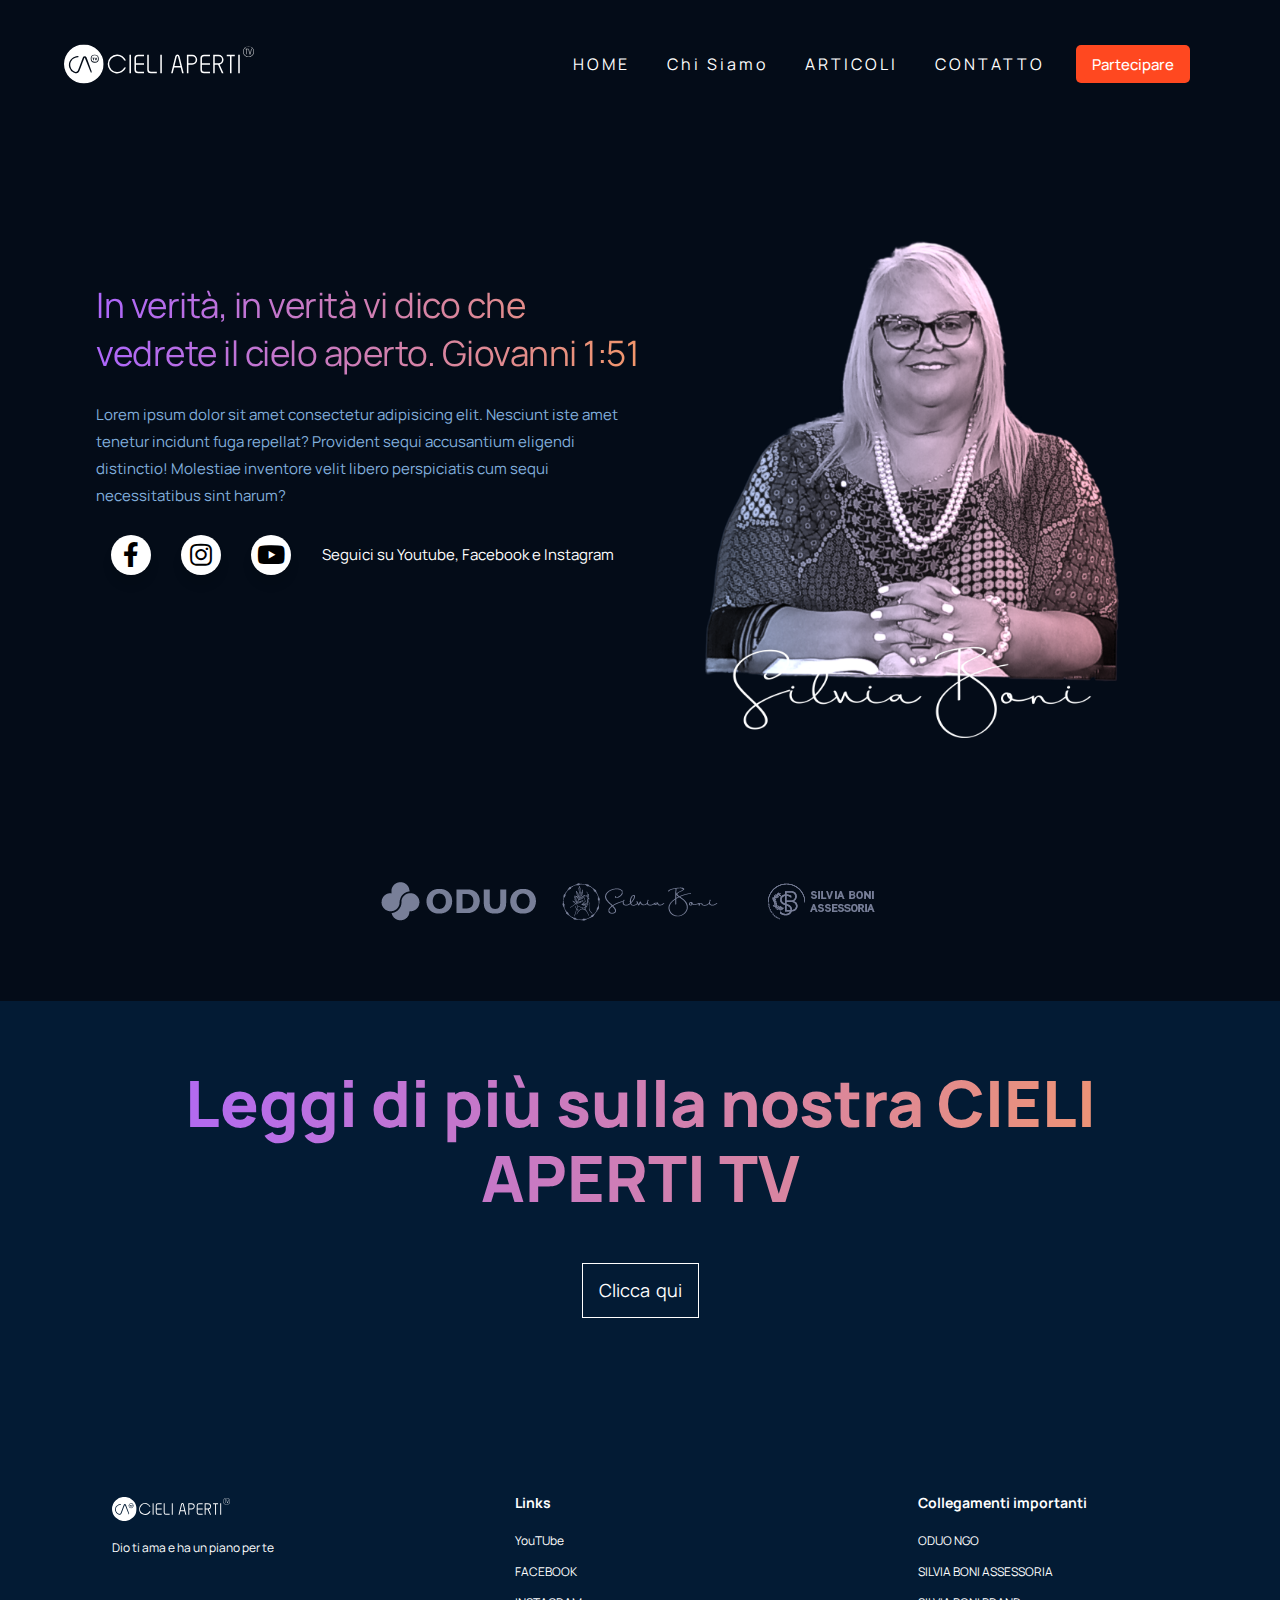
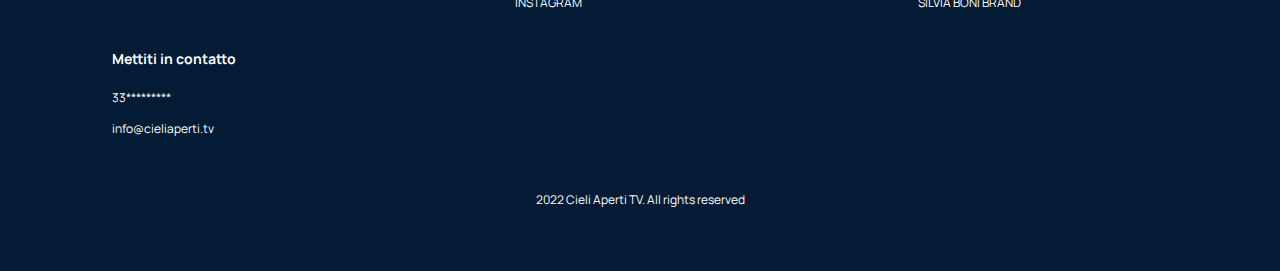
==== commit aa06bc11: "Add files via upload" ====
--- a/index.html
+++ b/index.html
@@ -27,7 +27,7 @@
         <li><a href="#">ARTICOLI</a></li>
         <li><a href="#">CONTATTO</a></li>
         <li><div class="donation-btn">
-          <button type="button">Partecipare</button></li>
+          <button type="button" onclick="window.location.href='/donation.html'">Partecipare</button></li>
       </ul>
       <div class="burger">
         <div class="line1"></div>
@@ -38,8 +38,8 @@
 
    <header class="ca-header">
      
-    <div class="gpt3__header section__padding" id="home">
-      <div class="gpt3__header-content">
+    <div class="ca__header section__padding" id="home">
+      <div class="ca__header-content">
         <h1 class="gradient__text">
           In verità, in verità vi dico che vedrete il cielo aperto. Giovanni
           1:51
@@ -51,10 +51,10 @@
           sequi necessitatibus sint harum?
         </p>
 
-        <div class="gpt3__header-content__people">
+        <div class="ca__header-content__people">
           <div class="wrapper">
             <div class="icon facebook">
-               <div class="tooltip"><a href="https://m.facebook.com/cieliaperti.tv" target="_blank" rel="noopener noreferrer">Facebook</a>
+               <div class="tooltip"><a href="https://facebook.com/cieliaperti.tv" target="_blank" rel="noopener noreferrer">Facebook</a>
               
                 
                   
@@ -63,32 +63,32 @@
             </div>
            
             <div class="icon instagram">
-               <div class="tooltip"><a href="https://m.facebook.com/cieliaperti.tv" target="_blank" rel="noopener noreferrer">Instagram</a>
+               <div class="tooltip"><a href="https://instagram.com/cieliaperti.tv" target="_blank" rel="noopener noreferrer">Instagram</a>
                   
                </div>
                <span><i class="fab fa-instagram"></i></span>
             </div>
           
             <div class="icon youtube">
-               <div class="tooltip"><a href="https://m.facebook.com/cieliaperti.tv" target="_blank" rel="noopener noreferrer">YouTube</a>
+               <div class="tooltip"><a href="https://www.youtube.com/channel/UCnp7oUsjU0y8xUzUhG3OMgg" target="_blank" rel="noopener noreferrer">YouTube</a>
                   
                </div>
                <span><i class="fab fa-youtube"></i></span>
             </div>
          </div>
-         <div class="gpt3__header-content__people">
+         <div class="ca__header-content__people">
           <p> Seguici su Youtube, Facebook e Instagram</p>
         </div>
       </div>
       </div>
 
-      <div class="gpt3__header-image">
+      <div class="ca__header-image">
         <img src="./assets/ai.png" alt="Cieli Aperti LOGO" />
       </div>
     </div>
     
    </header>
-   <div class="gpt3__brand section__padding">
+   <div class="ca__brand section__padding">
     <div>
       <img src="./assets/ODUO.png" alt="ODUO" />
     </div>
@@ -102,39 +102,39 @@
   
    <footer class="bottom">
      
-    <div class="gpt3__footer section__padding">
-      <div class="gpt3__footer-heading">
+    <div class="ca__footer section__padding">
+      <div class="ca__footer-heading">
         <h1 class="gradient__text">
           Leggi di più sulla nostra CIELI APERTI TV
         </h1>
       </div>
-      <div class="gpt3__footer-btn">
+      <div class="ca__footer-btn">
         <p>Clicca qui</p>
       </div>
-      <div class="gpt3__footer-links">
-        <div class="gpt3__footer-links_logo">
+      <div class="ca__footer-links">
+        <div class="ca__footer-links_logo">
           <img src="./assets/logo.svg"alt="Logo" />
           <p>Dio ti ama e ha un piano per te</p>
         </div>
-        <div class="gpt3__footer-links_div">
+        <div class="ca__footer-links_div">
           <h4>Links</h4>
           <p>YouTUbe</p>
           <p>FACEBOOK</p>
           <p>INSTAGRAM</p>
         </div>
-        <div class="gpt3__footer-links_div">
+        <div class="ca__footer-links_div">
           <h4>Collegamenti importanti</h4>
           <p>ODUO NGO</p>
           <p>SILVIA BONI ASSESSORIA</p>
           <p>SILVIA BONI BRAND</p>
         </div>
-        <div class="gpt3__footer-links_div">
+        <div class="ca__footer-links_div">
           <h4>Mettiti in contatto</h4>
           <p>33*********</p>
           <p>info@cieliaperti.tv</p>
         </div>
       </div>
-      <div class="gpt3__footer-copyright">
+      <div class="ca__footer-copyright">
         <p>2022 Cieli Aperti TV. All rights reserved</p>
       </div>
     </div>
--- a/src/style.css
+++ b/src/style.css
@@ -224,11 +224,11 @@
   border-radius: 5px;
 }
 
-.gpt3__header {
-  display: flex;
-}
-
-.gpt3__header-content {
+.ca__header {
+  display: flex;
+}
+
+.ca__header-content {
   flex: 1;
   display: flex;
   justify-content: center;
@@ -238,7 +238,7 @@
   margin-right: 5rem;
 }
 
-.gpt3__header-content h1 {
+.ca__header-content h1 {
   font-family: var(--font-family);
   font-weight: 800;
   font-size: 62px;
@@ -264,7 +264,7 @@
     opacity: 1;
   }
 }
-.gpt3__header-content p {
+.ca__header-content p {
   font-family: var(--font-family);
   font-style: normal;
   font-weight: normal;
@@ -275,7 +275,7 @@
   margin-top: 1.5rem;
 }
 
-.gpt3__header-content__people {
+.ca__header-content__people {
   width: 100%;
   display: flex;
   justify-content: flex-start;
@@ -283,12 +283,12 @@
   margin-bottom: 1rem;
 }
 
-.gpt3__header-content__people img {
+.ca__header-content__people img {
   width: 181.79px;
   height: 38px;
 }
 
-.gpt3__header-content__people p {
+.ca__header-content__people p {
   margin: 0 0 0 1rem;
   font-family: var(--font-family);
   font-weight: 400;
@@ -299,7 +299,7 @@
   display: flex;
 }
 
-.gpt3__header-image {
+.ca__header-image {
   flex: 1;
   display: flex;
   justify-content: center;
@@ -323,48 +323,48 @@
     opacity: 1;
   }
 }
-.gpt3__header-image img {
+.ca__header-image img {
   width: 100%;
   height: 100%;
   margin-top: 0;
 }
 
 @media screen and (max-width: 1280px) {
-  .gpt3__header-content {
+  .ca__header-content {
     margin: 0 0 3rem;
   }
 
-  .gpt3__header-image img {
+  .ca__header-image img {
     width: 100%;
     height: 100%;
     margin-top: 0;
   }
 
-  .gpt3__header-content h1 {
+  .ca__header-content h1 {
     font-family: var(--font-family);
     font-weight: 400;
     font-size: 35px;
     letter-spacing: -0.5;
   }
-  .gpt3__header-content p {
+  .ca__header-content p {
     font-size: 15px;
   }
 }
 
 @media screen and (max-width: 1050px) {
-  .gpt3__header {
+  .ca__header {
     flex-direction: column;
   }
-  .gpt3__header-content {
+  .ca__header-content {
     margin: 0 0 3rem;
   }
-  .gpt3__header-image img {
+  .ca__header-image img {
     width: 100%;
     height: 100%;
     margin-top: 0;
   }
 
-  .gpt3__header-content h1 {
+  .ca__header-content h1 {
     font-family: var(--font-family);
     font-weight: 500;
     font-size: 40px;
@@ -372,63 +372,63 @@
   }
 }
 @media screen and (max-width: 700px) {
-  .gpt3__header {
+  .ca__header {
     flex-direction: column;
   }
-  .gpt3__header h1 {
+  .ca__header h1 {
     font-size: 25px;
     line-height: 31px;
   }
-  .gpt3__header p {
+  .ca__header p {
     font-size: 15px;
     line-height: 23px;
   }
-  .gpt3__header-content__people {
+  .ca__header-content__people {
     flex-direction: column;
   }
-  .gpt3__header-content__people p {
+  .ca__header-content__people p {
     margin: 0;
   }
-  .gpt3__header-content__input input,
-  .gpt3__header-content__input button {
+  .ca__header-content__input input,
+  .ca__header-content__input button {
     font-size: 16px;
     line-height: 24px;
   }
 }
 
 @media screen and (max-width: 650px) {
-  .gpt3__header h1 {
+  .ca__header h1 {
     font-size: 25px;
     line-height: 31px;
   }
-  .gpt3__header p {
+  .ca__header p {
     font-size: 15px;
     line-height: 23px;
   }
-  .gpt3__header-content__people {
+  .ca__header-content__people {
     flex-direction: column;
   }
-  .gpt3__header-content__people p {
+  .ca__header-content__people p {
     margin: 0;
   }
-  .gpt3__header-content__input input,
-  .gpt3__header-content__input button {
+  .ca__header-content__input input,
+  .ca__header-content__input button {
     font-size: 16px;
     line-height: 24px;
   }
 }
 
 @media screen and (max-width: 490px) {
-  .gpt3__header h1 {
+  .ca__header h1 {
     font-size: 23px;
     line-height: 30px;
   }
-  .gpt3__header p {
+  .ca__header p {
     font-size: 14px;
     line-height: 21px;
   }
-  .gpt3__header-content__input input,
-  .gpt3__header-content__input button {
+  .ca__header-content__input input,
+  .ca__header-content__input button {
     font-size: 12px;
     line-height: 16px;
   }
@@ -556,7 +556,7 @@
   }
 }
 
-.gpt3__footer {
+.ca__footer {
   display: flex;
   flex-direction: column;
   justify-content: center;
@@ -565,21 +565,21 @@
   background: var(--color-footer);
 }
 
-.gpt3__footer-heading {
+.ca__footer-heading {
   width: 100%;
   text-align: center;
 
   margin-bottom: 3rem;
 }
 
-.gpt3__footer-heading h1 {
+.ca__footer-heading h1 {
   font-family: var(--font-family);
   font-weight: 800;
   font-size: 64px;
   line-height: 75px;
 }
 
-.gpt3__footer-btn {
+.ca__footer-btn {
   display: flex;
   justify-content: center;
   align-items: center;
@@ -592,7 +592,7 @@
   cursor: pointer;
 }
 
-.gpt3__footer-btn p {
+.ca__footer-btn p {
   font-size: 18px;
   font-family: var(--font-family);
   line-height: 21px;
@@ -600,7 +600,7 @@
   word-spacing: 2px;
 }
 
-.gpt3__footer-links {
+.ca__footer-links {
   display: flex;
   justify-content: space-between;
   align-items: flex-start;
@@ -611,37 +611,37 @@
   text-align: left;
 }
 
-.gpt3__footer-links div {
+.ca__footer-links div {
   width: 250px;
   margin: 1rem;
 }
 
-.gpt3__footer-links_logo {
+.ca__footer-links_logo {
   display: flex;
   flex-direction: column;
 }
 
-.gpt3__footer-links_logo img {
+.ca__footer-links_logo img {
   width: 118px;
   height: 30px;
 
   margin-bottom: 1rem;
 }
 
-.gpt3__footer-links_logo p {
+.ca__footer-links_logo p {
   font-family: var(--font-family);
   font-size: 12px;
   line-height: 15px;
   color: #fff;
 }
 
-.gpt3__footer-links_div {
+.ca__footer-links_div {
   display: flex;
   justify-content: flex-start;
   flex-direction: column;
 }
 
-.gpt3__footer-links_div h4 {
+.ca__footer-links_div h4 {
   font-size: 14px;
   line-height: 17px;
   font-family: var(--font-family);
@@ -650,7 +650,7 @@
   margin-bottom: 0.9rem;
 }
 
-.gpt3__footer-links_div p {
+.ca__footer-links_div p {
   font-size: 12px;
   line-height: 15px;
   font-family: var(--font-family);
@@ -660,13 +660,13 @@
   cursor: pointer;
 }
 
-.gpt3__footer-copyright {
+.ca__footer-copyright {
   margin-top: 2rem;
   text-align: center;
   width: 100%;
 }
 
-.gpt3__footer-copyright p {
+.ca__footer-copyright p {
   font-size: 12px;
   font-family: var(--font-family);
   line-height: 15px;
@@ -674,30 +674,30 @@
 }
 
 @media screen and (max-width: 850px) {
-  .gpt3__footer-heading h1 {
+  .ca__footer-heading h1 {
     font-size: 44px;
     line-height: 50px;
   }
 }
 
 @media screen and (max-width: 550px) {
-  .gpt3__footer-heading h1 {
+  .ca__footer-heading h1 {
     font-size: 34px;
     line-height: 42px;
   }
 
-  .gpt3__footer-links div {
+  .ca__footer-links div {
     margin: 1rem 0;
   }
 
-  .gpt3__footer-btn p {
+  .ca__footer-btn p {
     font-size: 14px;
     line-height: 20px;
   }
 }
 
 @media screen and (max-width: 400px) {
-  .gpt3__footer-heading h1 {
+  .ca__footer-heading h1 {
     font-size: 27px;
     line-height: 38px;
   }
@@ -778,10 +778,10 @@
 .wrapper .facebook:hover .tooltip:before {
   background: #3b5999;
 }
+
 .tooltip,
 a {
-  padding: 1px;
-  margin: 0;
+  padding: 0.5px;
 }
 
 .wrapper .instagram:hover span,
@@ -794,14 +794,14 @@
 .wrapper .youtube:hover .tooltip:before {
   background: #de463b;
 }
-.gpt3__brand {
+.ca__brand {
   display: flex;
   flex-wrap: wrap;
   justify-content: center;
   align-items: center;
 }
 
-.gpt3__brand div {
+.ca__brand div {
   flex: 1;
   max-width: 150px;
   min-width: 120px;
@@ -818,3 +818,29 @@
 @media screen and (max-width: 550px){}
 @media screen and (max-width: 390px){}
 @media screen and (max-width: 280px){} */
+
+.donation-box {
+  display: flex;
+  flex-wrap: wrap;
+  justify-content: center;
+  /* align-items: center; */
+
+  margin-top: 1rem;
+  margin-bottom: 1rem;
+
+  flex-direction: column;
+  align-items: center;
+}
+.iframee {
+  max-width: 500px;
+  min-width: 310px;
+  max-height: none !important;
+}
+
+@media screen and (max-width: 680px) {
+  .donation-box {
+    width: 80%;
+    margin-left: 9%;
+    flex-wrap: wrap;
+    justify-content: center;
+}
